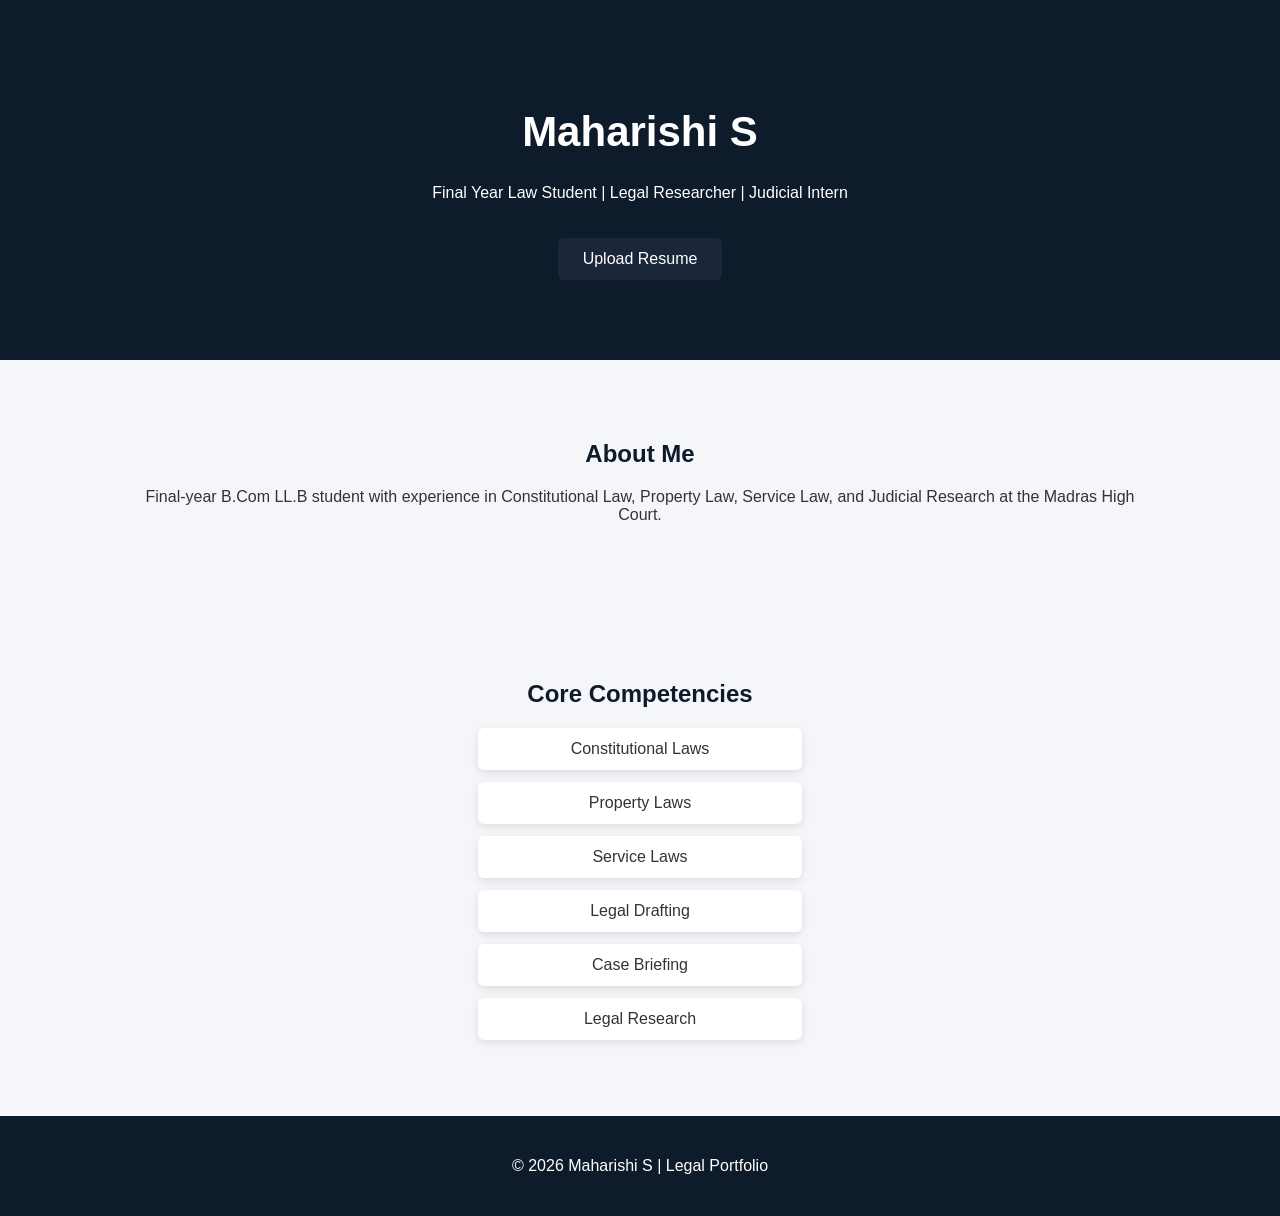
==== index.html @ 2e9270c5 "Add files via upload" ====
<!DOCTYPE html>
<html lang="en">
<head>
    <meta charset="UTF-8">
    <title>Maharishi S | Legal Portfolio</title>
    <meta name="viewport" content="width=device-width, initial-scale=1.0">
    <link rel="stylesheet" href="style.css">
</head>
<body>

<header>
    <div class="container">
        <h1>Maharishi S</h1>
        <p>Final Year Law Student | Legal Researcher | Judicial Intern</p>
        <a href="upload.html" class="btn">Upload Resume</a>
    </div>
</header>

<section class="about">
    <div class="container">
        <h2>About Me</h2>
        <p>
            Final-year B.Com LL.B student with experience in Constitutional Law,
            Property Law, Service Law, and Judicial Research at the Madras High Court.
        </p>
    </div>
</section>

<section class="skills">
    <div class="container">
        <h2>Core Competencies</h2>
        <ul>
            <li>Constitutional Laws</li>
            <li>Property Laws</li>
            <li>Service Laws</li>
            <li>Legal Drafting</li>
            <li>Case Briefing</li>
            <li>Legal Research</li>
        </ul>
    </div>
</section>

<footer>
    <p>© 2026 Maharishi S | Legal Portfolio</p>
</footer>

</body>
</html>
---- style.css ----
body {
    margin: 0;
    font-family: 'Segoe UI', sans-serif;
    background-color: #f4f6f9;
    color: #333;
}

header {
    background: #0d1b2a;
    color: white;
    padding: 80px 20px;
    text-align: center;
}

.container {
    width: 80%;
    margin: auto;
}

h1 {
    font-size: 42px;
}

h2 {
    color: #0d1b2a;
}

.btn {
    display: inline-block;
    padding: 12px 25px;
    background: #1b263b;
    color: white;
    text-decoration: none;
    border-radius: 6px;
    margin-top: 20px;
}

.btn:hover {
    background: #415a77;
}

section {
    padding: 60px 0;
    text-align: center;
}

.skills ul {
    list-style: none;
    padding: 0;
}

.skills li {
    background: white;
    margin: 12px auto;
    width: 300px;
    padding: 12px;
    border-radius: 6px;
    box-shadow: 0 3px 8px rgba(0,0,0,0.1);
}

footer {
    text-align: center;
    padding: 25px;
    background: #0d1b2a;
    color: white;
}

.upload-container {
    text-align: center;
    padding: 120px 20px;
}

iframe {
    margin-top: 20px;
    border-radius: 8px;
}
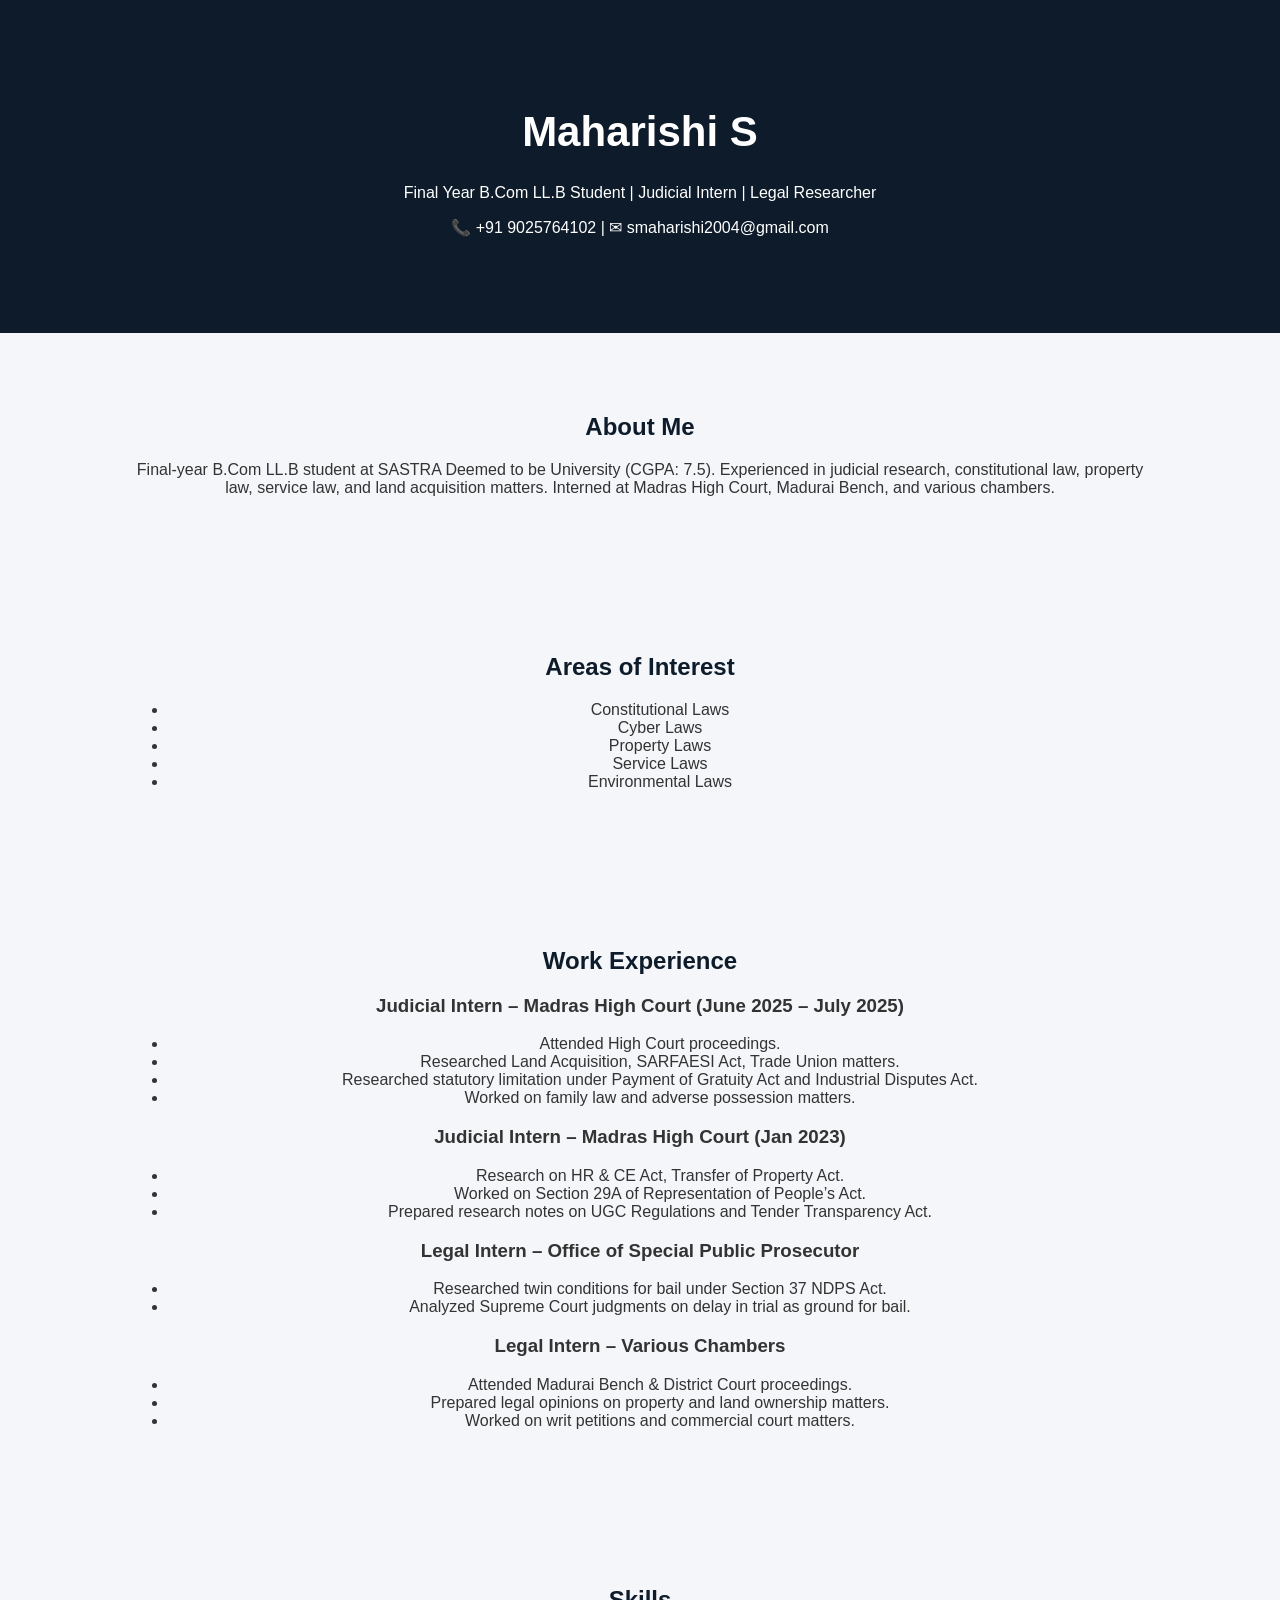
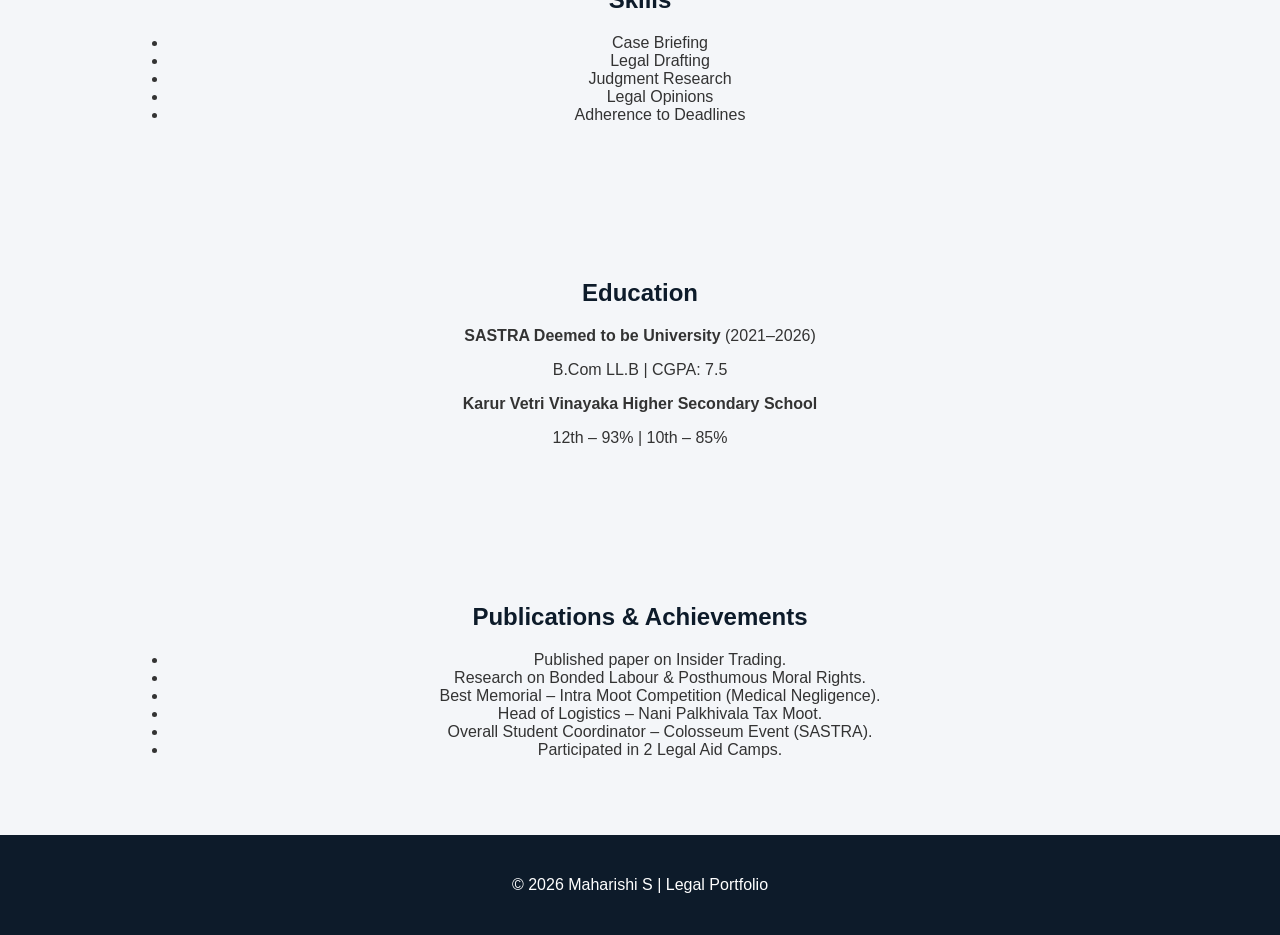
==== commit 1eba6b36: "Update index.html" ====
--- a/index.html
+++ b/index.html
@@ -1,4 +1,3 @@
-
 <!DOCTYPE html>
 <html lang="en">
 <head>
@@ -12,31 +11,104 @@
 <header>
     <div class="container">
         <h1>Maharishi S</h1>
-        <p>Final Year Law Student | Legal Researcher | Judicial Intern</p>
-        <a href="upload.html" class="btn">Upload Resume</a>
+        <p>Final Year B.Com LL.B Student | Judicial Intern | Legal Researcher</p>
+        <p>📞 +91 9025764102 | ✉ smaharishi2004@gmail.com</p>
     </div>
 </header>
 
-<section class="about">
+<section>
     <div class="container">
         <h2>About Me</h2>
         <p>
-            Final-year B.Com LL.B student with experience in Constitutional Law,
-            Property Law, Service Law, and Judicial Research at the Madras High Court.
+            Final-year B.Com LL.B student at SASTRA Deemed to be University (CGPA: 7.5).
+            Experienced in judicial research, constitutional law, property law,
+            service law, and land acquisition matters. Interned at Madras High Court,
+            Madurai Bench, and various chambers.
         </p>
     </div>
 </section>
 
-<section class="skills">
+<section class="gray">
     <div class="container">
-        <h2>Core Competencies</h2>
+        <h2>Areas of Interest</h2>
         <ul>
             <li>Constitutional Laws</li>
+            <li>Cyber Laws</li>
             <li>Property Laws</li>
             <li>Service Laws</li>
+            <li>Environmental Laws</li>
+        </ul>
+    </div>
+</section>
+
+<section>
+    <div class="container">
+        <h2>Work Experience</h2>
+
+        <h3>Judicial Intern – Madras High Court (June 2025 – July 2025)</h3>
+        <ul>
+            <li>Attended High Court proceedings.</li>
+            <li>Researched Land Acquisition, SARFAESI Act, Trade Union matters.</li>
+            <li>Researched statutory limitation under Payment of Gratuity Act and Industrial Disputes Act.</li>
+            <li>Worked on family law and adverse possession matters.</li>
+        </ul>
+
+        <h3>Judicial Intern – Madras High Court (Jan 2023)</h3>
+        <ul>
+            <li>Research on HR & CE Act, Transfer of Property Act.</li>
+            <li>Worked on Section 29A of Representation of People’s Act.</li>
+            <li>Prepared research notes on UGC Regulations and Tender Transparency Act.</li>
+        </ul>
+
+        <h3>Legal Intern – Office of Special Public Prosecutor</h3>
+        <ul>
+            <li>Researched twin conditions for bail under Section 37 NDPS Act.</li>
+            <li>Analyzed Supreme Court judgments on delay in trial as ground for bail.</li>
+        </ul>
+
+        <h3>Legal Intern – Various Chambers</h3>
+        <ul>
+            <li>Attended Madurai Bench & District Court proceedings.</li>
+            <li>Prepared legal opinions on property and land ownership matters.</li>
+            <li>Worked on writ petitions and commercial court matters.</li>
+        </ul>
+    </div>
+</section>
+
+<section class="gray">
+    <div class="container">
+        <h2>Skills</h2>
+        <ul>
+            <li>Case Briefing</li>
             <li>Legal Drafting</li>
-            <li>Case Briefing</li>
-            <li>Legal Research</li>
+            <li>Judgment Research</li>
+            <li>Legal Opinions</li>
+            <li>Adherence to Deadlines</li>
+        </ul>
+    </div>
+</section>
+
+<section>
+    <div class="container">
+        <h2>Education</h2>
+        <p><strong>SASTRA Deemed to be University</strong> (2021–2026)</p>
+        <p>B.Com LL.B | CGPA: 7.5</p>
+
+        <p><strong>Karur Vetri Vinayaka Higher Secondary School</strong></p>
+        <p>12th – 93% | 10th – 85%</p>
+    </div>
+</section>
+
+<section class="gray">
+    <div class="container">
+        <h2>Publications & Achievements</h2>
+        <ul>
+            <li>Published paper on Insider Trading.</li>
+            <li>Research on Bonded Labour & Posthumous Moral Rights.</li>
+            <li>Best Memorial – Intra Moot Competition (Medical Negligence).</li>
+            <li>Head of Logistics – Nani Palkhivala Tax Moot.</li>
+            <li>Overall Student Coordinator – Colosseum Event (SASTRA).</li>
+            <li>Participated in 2 Legal Aid Camps.</li>
         </ul>
     </div>
 </section>
